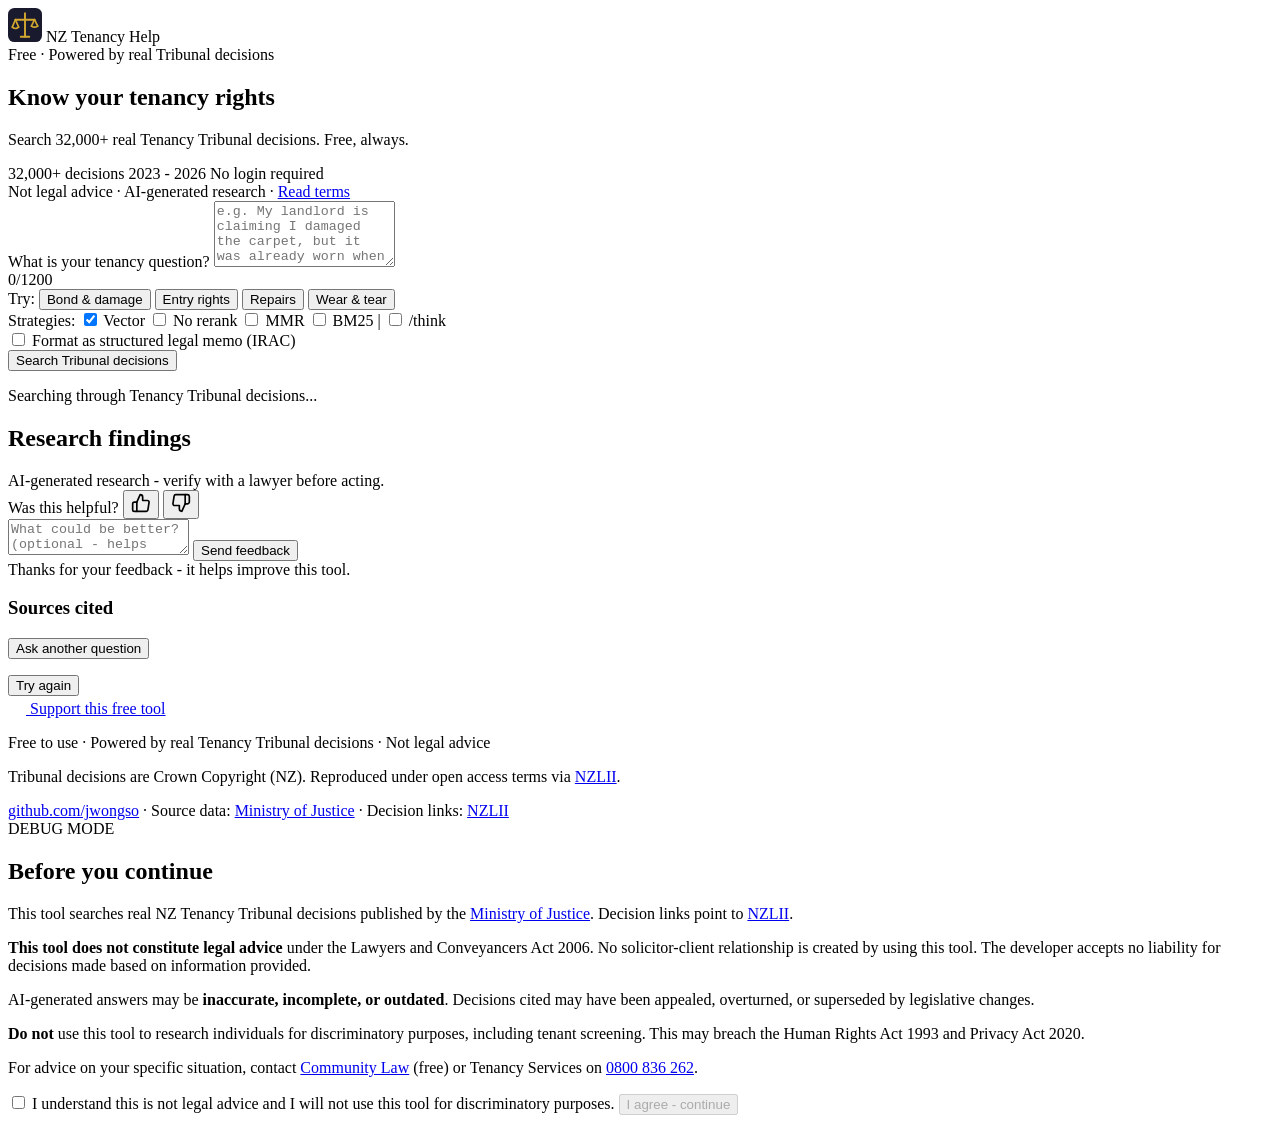
==== tenancy/static/index.html @ f465238f "frontend: sync question char limit to backend (5000 -> 1200)" ====
<!DOCTYPE html>
<html lang="en">
<head>
  <meta charset="UTF-8">
  <meta name="viewport" content="width=device-width, initial-scale=1.0">
  <title>NZ Tenancy Help - Free Legal Research</title>
  <meta name="description" content="Free NZ tenancy law research tool. Search real Tenancy Tribunal decisions to understand your rights as a tenant.">
  <link rel="stylesheet" href="/static/style.css?v=15">
  <link rel="icon" type="image/svg+xml" href="/static/favicon.svg">
</head>
<body>

<header>
  <div class="header-inner">
    <div class="logo">
      <svg width="34" height="34" viewBox="0 0 32 32" fill="none" xmlns="http://www.w3.org/2000/svg">
        <rect width="32" height="32" rx="6" fill="#1a1a2e"/>
        <line x1="16" y1="5" x2="16" y2="27" stroke="#d4a830" stroke-width="1.8" stroke-linecap="round"/>
        <line x1="7" y1="11" x2="25" y2="11" stroke="#d4a830" stroke-width="1.8" stroke-linecap="round"/>
        <line x1="7" y1="11" x2="4" y2="18" stroke="#d4a830" stroke-width="1.5" stroke-linecap="round"/>
        <line x1="7" y1="11" x2="10" y2="18" stroke="#d4a830" stroke-width="1.5" stroke-linecap="round"/>
        <path d="M4 18 Q7 20.5 10 18" stroke="#d4a830" stroke-width="1.5" fill="none" stroke-linecap="round"/>
        <line x1="25" y1="11" x2="22" y2="17" stroke="#d4a830" stroke-width="1.5" stroke-linecap="round"/>
        <line x1="25" y1="11" x2="28" y2="17" stroke="#d4a830" stroke-width="1.5" stroke-linecap="round"/>
        <path d="M22 17 Q25 19 28 17" stroke="#d4a830" stroke-width="1.5" fill="none" stroke-linecap="round"/>
        <line x1="12" y1="27" x2="20" y2="27" stroke="#d4a830" stroke-width="1.8" stroke-linecap="round"/>
      </svg>
      <span class="logo-text">NZ Tenancy Help</span>
    </div>
    <div class="header-tagline">Free &middot; Powered by real Tribunal decisions</div>
  </div>
</header>

<main>
  <section class="hero">
    <h1>Know your tenancy rights</h1>
    <p class="subtitle">Search 32,000+ real Tenancy Tribunal decisions. Free, always.</p>
    <div class="stats">
      <span>32,000+ decisions</span>
      <span>2023 - 2026</span>
      <span>No login required</span>
    </div>
  </section>

  <section class="disclaimer-badge">
    Not legal advice &middot; AI-generated research &middot; <a href="#" id="show-terms">Read terms</a>
  </section>

  <section class="ask-card">
    <form id="ask-form">
      <label for="question">What is your tenancy question?</label>
      <textarea
        id="question"
        name="question"
        rows="4"
        maxlength="1200"
        placeholder="e.g. My landlord is claiming I damaged the carpet, but it was already worn when I moved in. What does the Tribunal usually decide about fair wear and tear?"
      ></textarea>
      <div class="char-count"><span id="char-count">0</span>/1200</div>

      <div class="examples">
        <span class="examples-label">Try:</span>
        <button type="button" class="example-btn" data-q="Can my landlord keep my full bond if there is only minor damage to the property?">Bond &amp; damage</button>
        <button type="button" class="example-btn" data-q="What notice must a landlord give before entering my home under the Residential Tenancies Act?">Entry rights</button>
        <button type="button" class="example-btn" data-q="My landlord won't fix the heating. What can I do and what does the Tribunal usually order?">Repairs</button>
        <button type="button" class="example-btn" data-q="What is fair wear and tear and can a landlord charge me for it?">Wear &amp; tear</button>
      </div>

      <div id="queue-notice" class="queue-notice"></div>

      <div id="debug-strategy" class="debug-strategy hidden">
        <span class="debug-strategy-label">Strategies:</span>
        <label class="strategy-check-label"><input type="checkbox" class="strategy-check" value="vector" checked> Vector</label>
        <label class="strategy-check-label"><input type="checkbox" class="strategy-check" value="vector_no_legal"> No rerank</label>
        <label class="strategy-check-label"><input type="checkbox" class="strategy-check" value="mmr"> MMR</label>
        <label class="strategy-check-label"><input type="checkbox" class="strategy-check" value="bm25"> BM25</label>
        <span class="debug-strategy-divider">|</span>
        <label class="strategy-check-label debug-think-label"><input type="checkbox" id="think-toggle"> /think</label>
      </div>

      <div class="irac-row">
        <label class="irac-label">
          <input type="checkbox" id="irac-toggle">
          Format as structured legal memo (IRAC)
        </label>
      </div>

      <button type="submit" id="submit-btn" class="submit-btn">Search Tribunal decisions</button>
    </form>
  </section>

  <div id="loading-card" class="loading-card" aria-live="polite" aria-busy="true">
    <div class="spinner"></div>
    <p class="loading-text" id="loading-text">Searching through Tenancy Tribunal decisions...</p>
  </div>

  <div id="result-card" class="result-card" aria-live="polite">
    <h2>Research findings</h2>
    <div class="answer-body" id="answer-body"></div>
    <div class="ai-warning">AI-generated research - verify with a lawyer before acting.</div>

    <div class="feedback-row" id="feedback-row">
      <span class="feedback-label">Was this helpful?</span>
      <button class="feedback-btn" id="thumb-up" title="Yes, helpful" aria-label="Helpful">
        <svg width="20" height="20" viewBox="0 0 24 24" fill="none" stroke="currentColor" stroke-width="2" stroke-linecap="round" stroke-linejoin="round">
          <path d="M14 9V5a3 3 0 0 0-3-3l-4 9v11h11.28a2 2 0 0 0 2-1.7l1.38-9a2 2 0 0 0-2-2.3H14z"/>
          <path d="M7 22H4a2 2 0 0 1-2-2v-7a2 2 0 0 1 2-2h3"/>
        </svg>
      </button>
      <button class="feedback-btn" id="thumb-down" title="No, not helpful" aria-label="Not helpful">
        <svg width="20" height="20" viewBox="0 0 24 24" fill="none" stroke="currentColor" stroke-width="2" stroke-linecap="round" stroke-linejoin="round">
          <path d="M10 15v4a3 3 0 0 0 3 3l4-9V2H5.72a2 2 0 0 0-2 1.7l-1.38 9a2 2 0 0 0 2 2.3H10z"/>
          <path d="M17 2h2.67A2.31 2.31 0 0 1 22 4v7a2.31 2.31 0 0 1-2.33 2H17"/>
        </svg>
      </button>
    </div>

    <div class="feedback-comment" id="feedback-comment">
      <textarea id="feedback-text" rows="2" placeholder="What could be better? (optional - helps improve the tool)"></textarea>
      <button id="feedback-submit" class="btn-secondary">Send feedback</button>
    </div>

    <div class="feedback-thanks" id="feedback-thanks">
      Thanks for your feedback - it helps improve this tool.
    </div>
  </div>

  <div id="sources-section" class="sources-section">
    <h3>Sources cited</h3>
    <div id="sources-list"></div>
  </div>

  <div class="ask-another-row" id="ask-another-row">
    <button type="button" id="ask-another-btn" class="btn-secondary">Ask another question</button>
  </div>

  <div id="compare-grid" class="compare-grid hidden"></div>

  <div id="error-card" class="error-card" aria-live="assertive">
    <p id="error-text"></p>
    <button type="button" id="retry-btn" class="btn-secondary">Try again</button>
  </div>

  <div class="support-row">
    <a href="https://ko-fi.com/grapplyai" target="_blank" rel="noopener" class="kofi-btn">
      <svg width="18" height="18" viewBox="0 0 24 24" fill="white"><path d="M23.881 8.948c-.773-4.085-4.859-4.593-4.859-4.593H.723c-.604 0-.679.798-.679.798s-.082 7.324-.022 11.822c.164 2.424 2.586 2.672 2.586 2.672s8.267-.023 11.966-.049c2.438-.426 2.683-2.566 2.658-3.734 4.352.24 7.422-2.831 6.649-6.916zm-11.062 3.511c-1.246 1.453-4.011 3.976-4.011 3.976s-.121.119-.31.023c-.076-.057-.108-.09-.108-.09-.443-.441-3.368-3.049-4.034-3.954-.709-.965-1.041-2.7-.091-3.71.951-1.01 3.005-1.086 4.363.407 0 0 1.565-1.782 3.468-.963 1.904.82 1.832 3.011.723 4.311zm6.173.478c-.928.116-1.682.028-1.682.028V7.284h1.77s1.971.551 1.971 2.638c0 1.913-.985 2.667-2.059 3.015z"/></svg>
      Support this free tool
    </a>
  </div>
</main>

<footer>
  <p>Free to use &middot; Powered by real Tenancy Tribunal decisions &middot; Not legal advice</p>
  <p class="footer-copyright">Tribunal decisions are Crown Copyright (NZ). Reproduced under open access terms via <a href="https://www.nzlii.org/" target="_blank" rel="noopener">NZLII</a>.</p>
  <div class="footer-links">
    <a href="https://github.com/jwongso" target="_blank" rel="noopener">github.com/jwongso</a>
    &middot; Source data: <a href="https://www.justice.govt.nz/" target="_blank" rel="noopener">Ministry of Justice</a>
    &middot; Decision links: <a href="https://www.nzlii.org/" target="_blank" rel="noopener">NZLII</a>
  </div>
</footer>

<div id="debug-badge" class="debug-badge hidden">DEBUG MODE</div>

<div id="disclaimer-modal" class="modal-overlay" role="dialog" aria-modal="true" aria-labelledby="modal-title">
  <div class="modal-box">
    <h2 id="modal-title">Before you continue</h2>
    <div class="modal-body">
      <p>This tool searches real NZ Tenancy Tribunal decisions published by the <a href="https://www.justice.govt.nz/" target="_blank" rel="noopener">Ministry of Justice</a>. Decision links point to <a href="https://www.nzlii.org/" target="_blank" rel="noopener">NZLII</a>.</p>
      <p><strong>This tool does not constitute legal advice</strong> under the Lawyers and Conveyancers Act 2006. No solicitor-client relationship is created by using this tool. The developer accepts no liability for decisions made based on information provided.</p>
      <p>AI-generated answers may be <strong>inaccurate, incomplete, or outdated</strong>. Decisions cited may have been appealed, overturned, or superseded by legislative changes.</p>
      <p><strong>Do not</strong> use this tool to research individuals for discriminatory purposes, including tenant screening. This may breach the Human Rights Act 1993 and Privacy Act 2020.</p>
      <p>For advice on your specific situation, contact <a href="https://communitylaw.org.nz" target="_blank" rel="noopener">Community Law</a> (free) or Tenancy Services on <a href="tel:0800836262">0800 836 262</a>.</p>
    </div>
    <label class="modal-checkbox">
      <input type="checkbox" id="disclaimer-checkbox">
      I understand this is not legal advice and I will not use this tool for discriminatory purposes.
    </label>
    <button id="disclaimer-agree" class="submit-btn" disabled>I agree - continue</button>
  </div>
</div>

<script src="/static/app.js?v=36"></script>
</body>
</html>
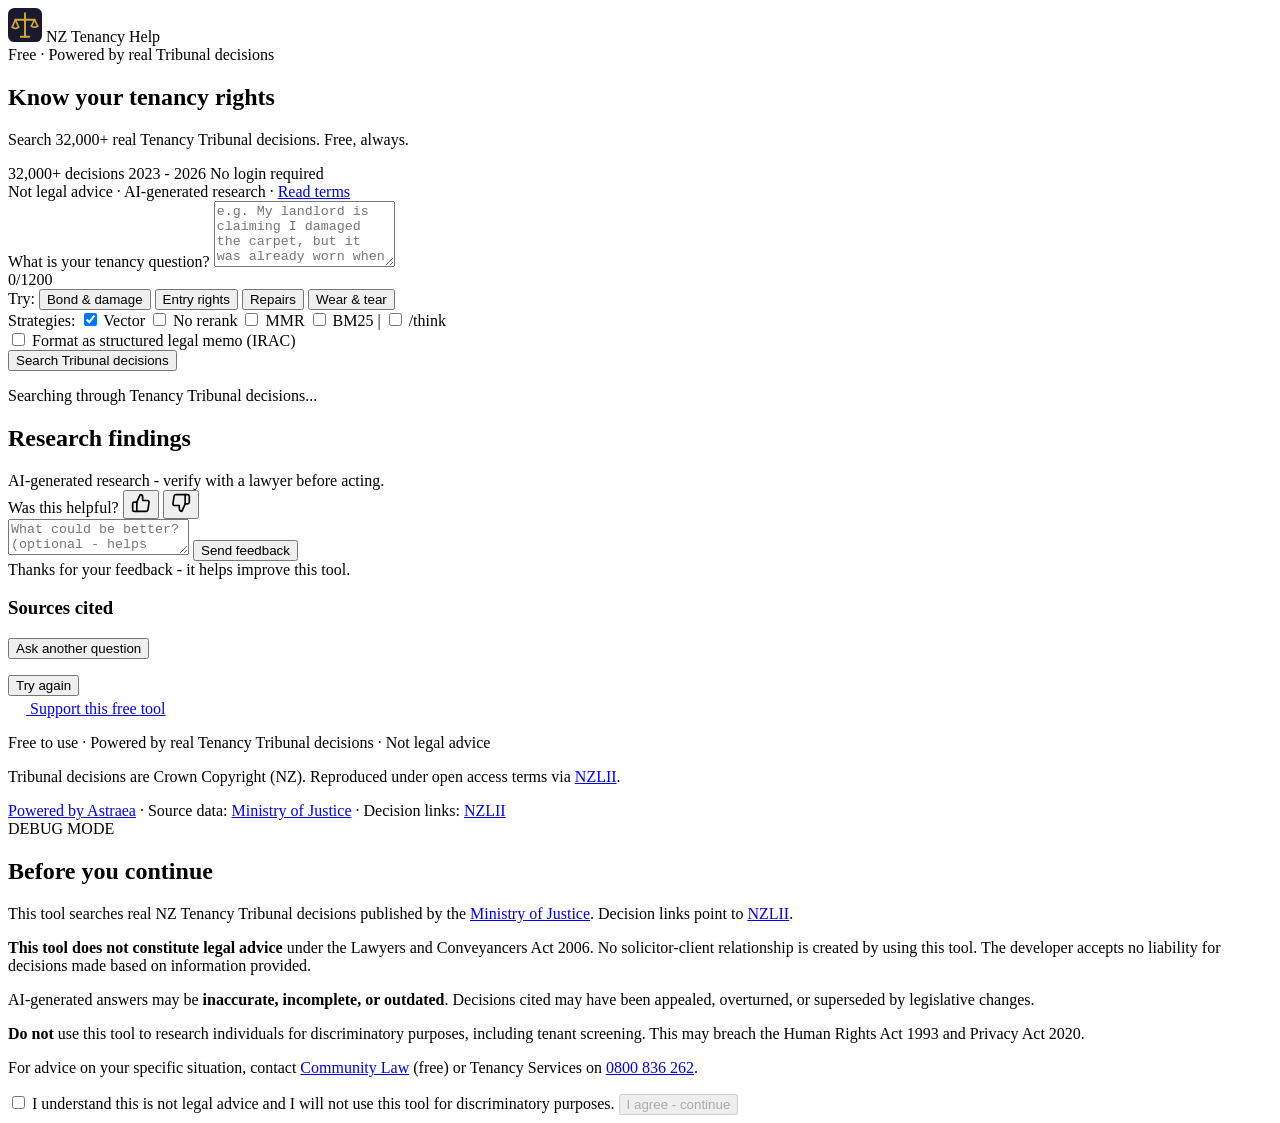
==== commit 007f6214: "frontend: replace personal GitHub link with Powered by Astraea Links now point to github.com/jwongso" ====
--- a/tenancy/static/index.html
+++ b/tenancy/static/index.html
@@ -153,7 +153,7 @@
   <p>Free to use &middot; Powered by real Tenancy Tribunal decisions &middot; Not legal advice</p>
   <p class="footer-copyright">Tribunal decisions are Crown Copyright (NZ). Reproduced under open access terms via <a href="https://www.nzlii.org/" target="_blank" rel="noopener">NZLII</a>.</p>
   <div class="footer-links">
-    <a href="https://github.com/jwongso" target="_blank" rel="noopener">github.com/jwongso</a>
+    <a href="https://github.com/jwongso/astraea" target="_blank" rel="noopener">Powered by Astraea</a>
     &middot; Source data: <a href="https://www.justice.govt.nz/" target="_blank" rel="noopener">Ministry of Justice</a>
     &middot; Decision links: <a href="https://www.nzlii.org/" target="_blank" rel="noopener">NZLII</a>
   </div>
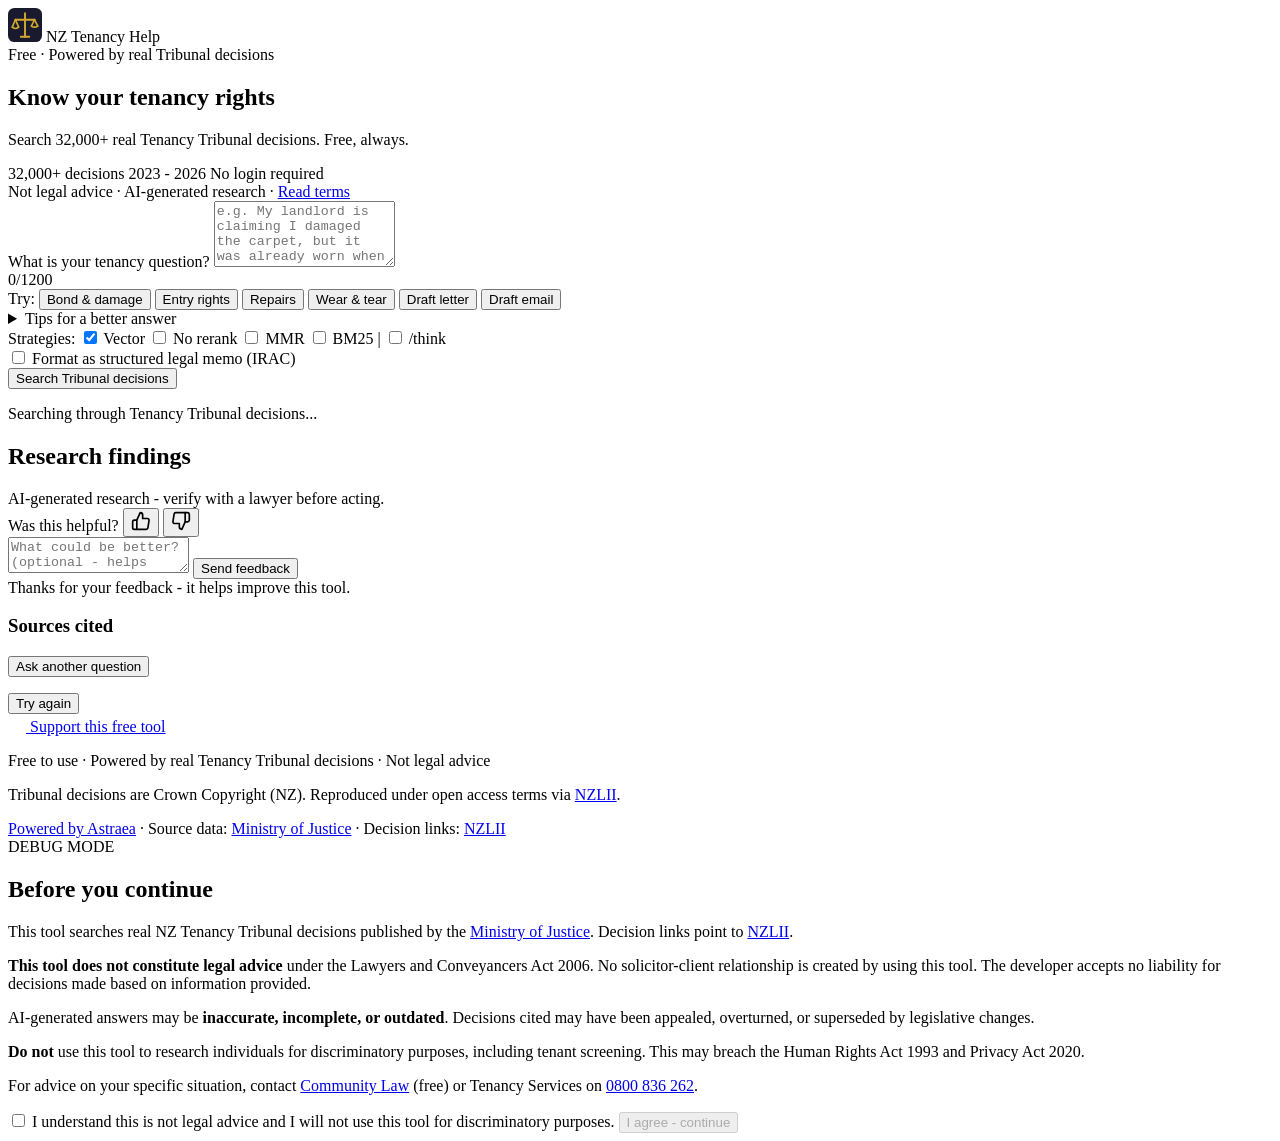
==== commit 60b47c1b: "frontend: heading render, draft letter/email buttons, prompt tips - Render ### headings in renderAns" ====
--- a/tenancy/static/index.html
+++ b/tenancy/static/index.html
@@ -64,7 +64,20 @@
         <button type="button" class="example-btn" data-q="What notice must a landlord give before entering my home under the Residential Tenancies Act?">Entry rights</button>
         <button type="button" class="example-btn" data-q="My landlord won't fix the heating. What can I do and what does the Tribunal usually order?">Repairs</button>
         <button type="button" class="example-btn" data-q="What is fair wear and tear and can a landlord charge me for it?">Wear &amp; tear</button>
+        <button type="button" class="example-btn" data-q="Draft a formal letter to my landlord disputing their bond deduction claim for cleaning and damage. They are claiming $500 for carpet replacement and $160 for cleaning, but the carpet was old and worn, I paid for a professional clean, and a second company found no odour.">Draft letter</button>
+        <button type="button" class="example-btn" data-q="Draft a formal email to my property manager requesting urgent repairs to the heating which has been broken for 3 weeks despite my written notice.">Draft email</button>
       </div>
+
+      <details class="prompt-tips">
+        <summary class="prompt-tips-toggle">Tips for a better answer</summary>
+        <ul class="prompt-tips-list">
+          <li><strong>Describe what happened</strong> &mdash; what the landlord is claiming or doing, and when it started.</li>
+          <li><strong>Include key amounts</strong> &mdash; bond total, cleaning costs, rent owed, or repair quotes.</li>
+          <li><strong>Mention what you have already done</strong> &mdash; paid for a clean, sent a written notice, took photos, etc.</li>
+          <li><strong>Say what you need</strong> &mdash; explain my rights, what are my next steps, or draft a letter / email.</li>
+        </ul>
+        <p class="prompt-tips-example"><strong>Example:</strong> &ldquo;My landlord is withholding my $2,000 bond claiming carpet damage. I paid $160 for a professional clean and the carpet was already 8 years old when I moved in. What are my rights and can you draft a letter disputing this?&rdquo;</p>
+      </details>
 
       <div id="queue-notice" class="queue-notice"></div>
 
@@ -179,6 +192,6 @@
   </div>
 </div>
 
-<script src="/static/app.js?v=36"></script>
+<script src="/static/app.js?v=37"></script>
 </body>
 </html>
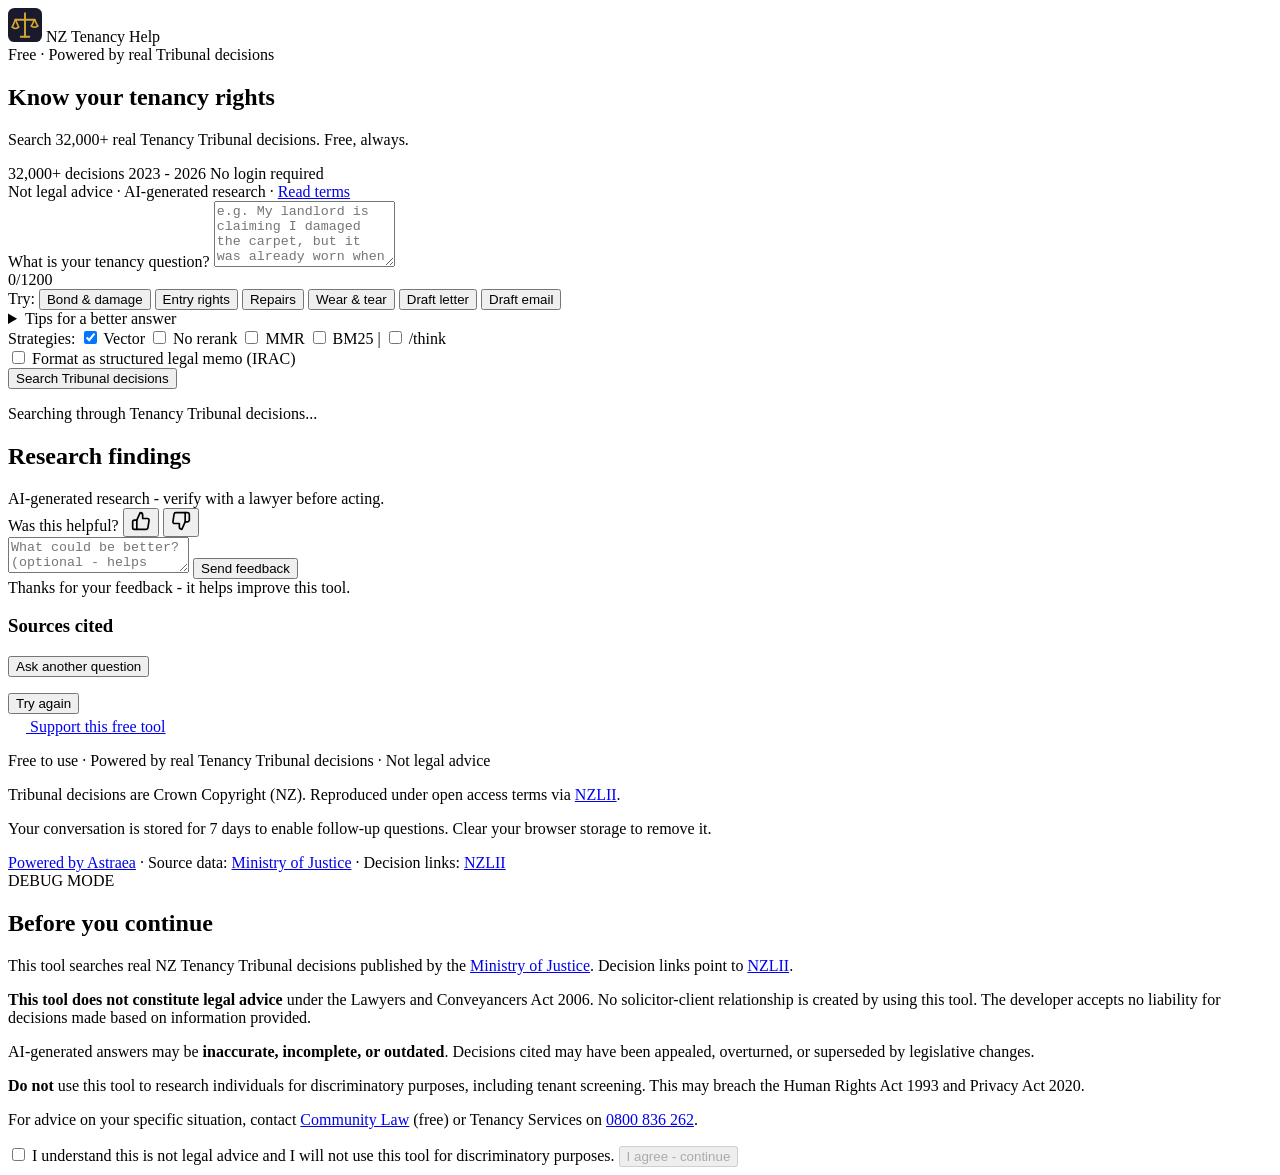
==== commit 9ad77136: "tenancy: session UUID + privacy notice in footer" ====
--- a/tenancy/static/index.html
+++ b/tenancy/static/index.html
@@ -165,6 +165,7 @@
 <footer>
   <p>Free to use &middot; Powered by real Tenancy Tribunal decisions &middot; Not legal advice</p>
   <p class="footer-copyright">Tribunal decisions are Crown Copyright (NZ). Reproduced under open access terms via <a href="https://www.nzlii.org/" target="_blank" rel="noopener">NZLII</a>.</p>
+  <p class="footer-copyright">Your conversation is stored for 7 days to enable follow-up questions. Clear your browser storage to remove it.</p>
   <div class="footer-links">
     <a href="https://github.com/jwongso/astraea" target="_blank" rel="noopener">Powered by Astraea</a>
     &middot; Source data: <a href="https://www.justice.govt.nz/" target="_blank" rel="noopener">Ministry of Justice</a>
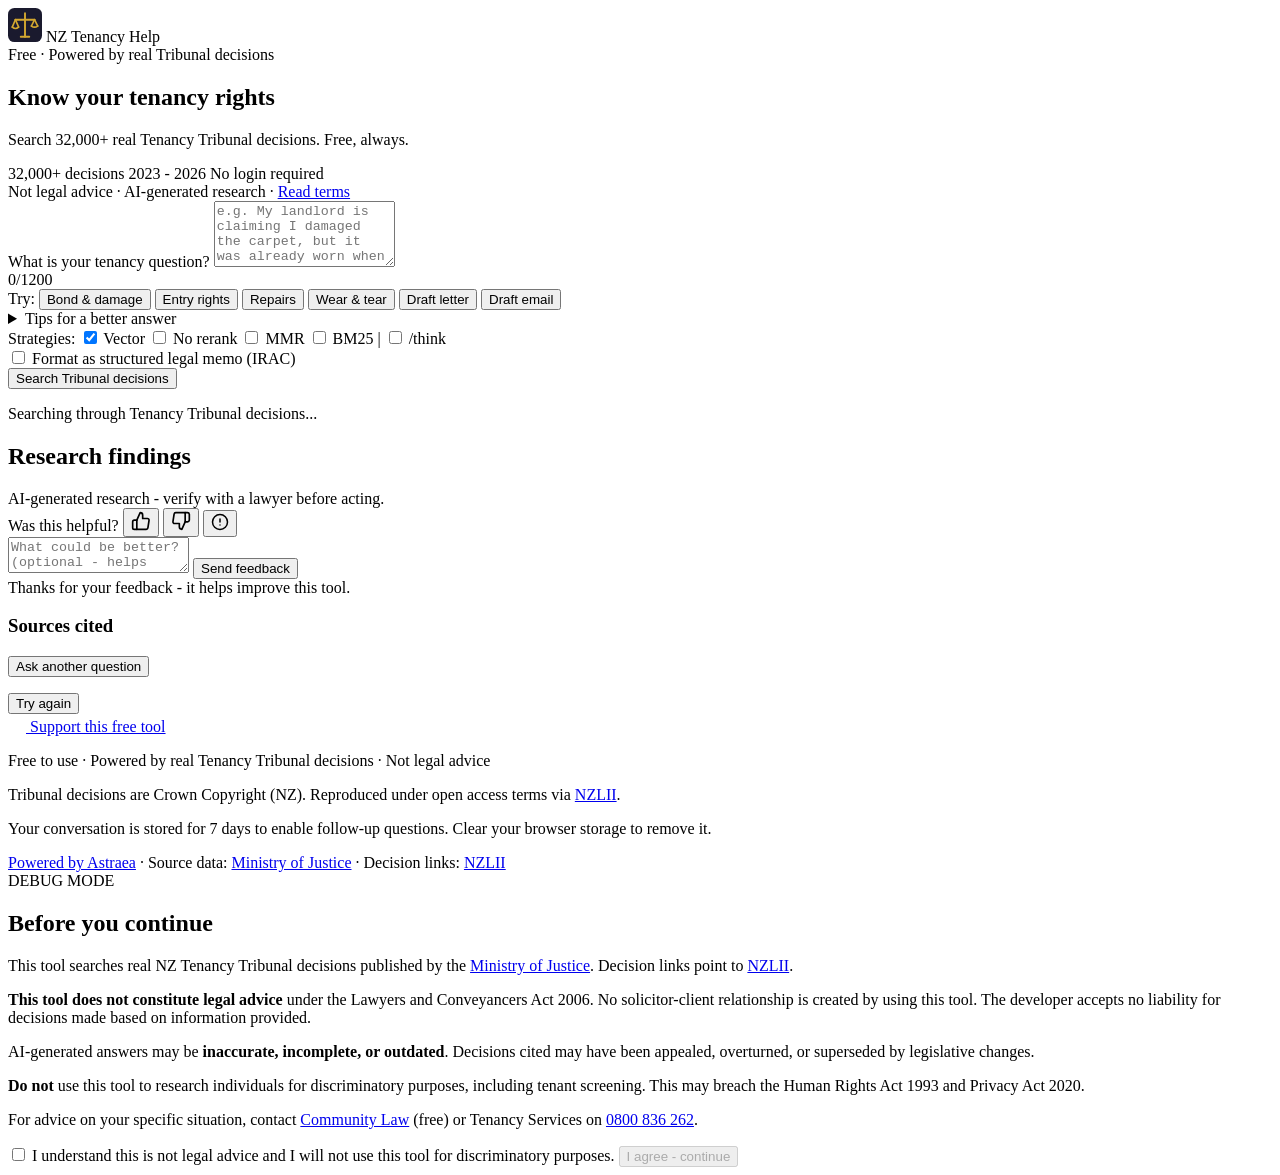
==== commit d54c1f08: "Add debug capture button to feedback row Small info-circle icon next to thumbs buttons. Clicking it " ====
--- a/tenancy/static/index.html
+++ b/tenancy/static/index.html
@@ -5,7 +5,7 @@
   <meta name="viewport" content="width=device-width, initial-scale=1.0">
   <title>NZ Tenancy Help - Free Legal Research</title>
   <meta name="description" content="Free NZ tenancy law research tool. Search real Tenancy Tribunal decisions to understand your rights as a tenant.">
-  <link rel="stylesheet" href="/static/style.css?v=15">
+  <link rel="stylesheet" href="/static/style.css?v=16">
   <link rel="icon" type="image/svg+xml" href="/static/favicon.svg">
 </head>
 <body>
@@ -126,6 +126,12 @@
           <path d="M17 2h2.67A2.31 2.31 0 0 1 22 4v7a2.31 2.31 0 0 1-2.33 2H17"/>
         </svg>
       </button>
+      <button class="feedback-btn debug-capture-btn" id="debug-capture" title="Save debug context for analysis" aria-label="Save debug context">
+        <svg width="18" height="18" viewBox="0 0 24 24" fill="none" stroke="currentColor" stroke-width="2" stroke-linecap="round" stroke-linejoin="round">
+          <path d="M12 22c5.523 0 10-4.477 10-10S17.523 2 12 2 2 6.477 2 12s4.477 10 10 10z"/>
+          <path d="M12 8v4M12 16h.01"/>
+        </svg>
+      </button>
     </div>
 
     <div class="feedback-comment" id="feedback-comment">
@@ -193,6 +199,6 @@
   </div>
 </div>
 
-<script src="/static/app.js?v=37"></script>
+<script src="/static/app.js?v=38"></script>
 </body>
 </html>
